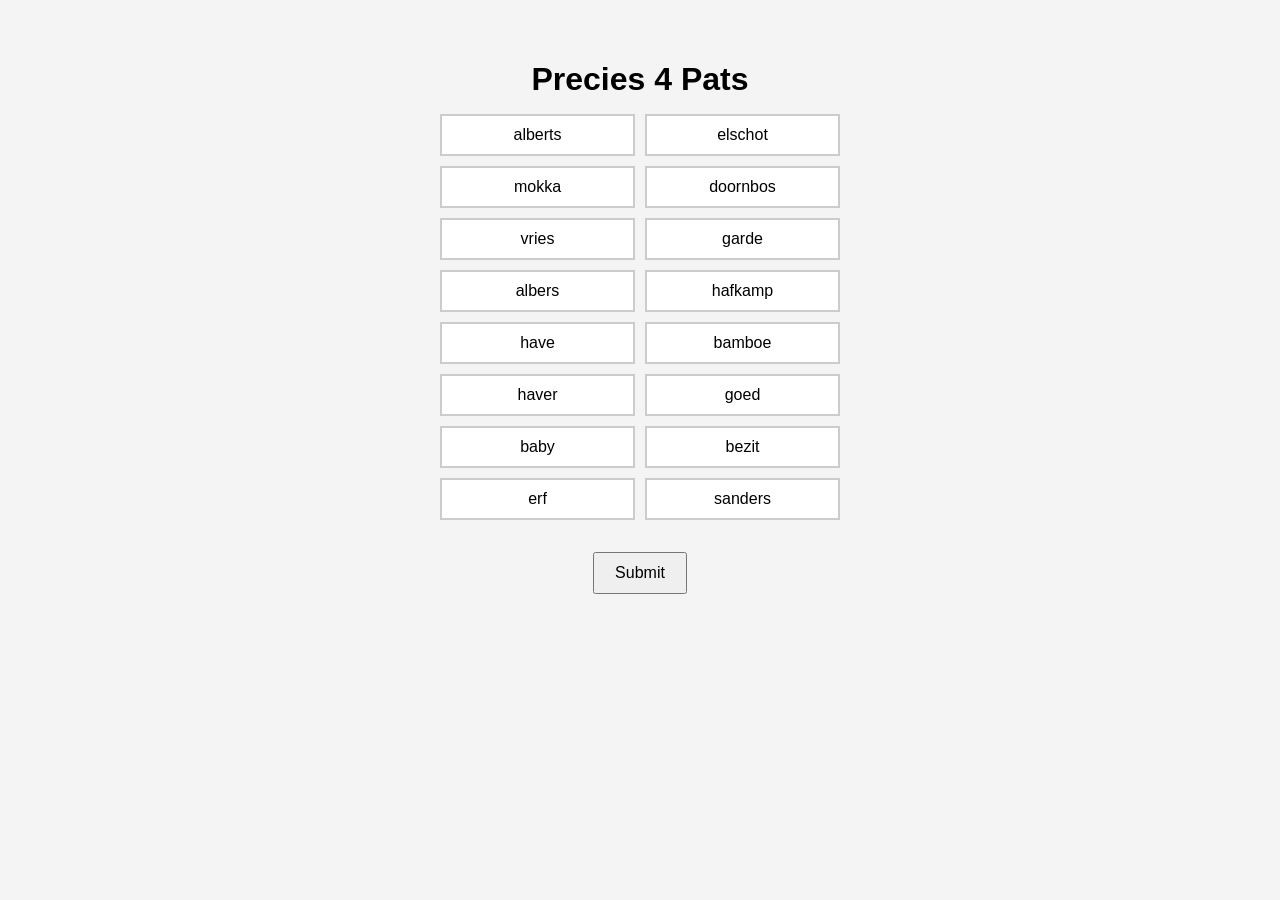
==== index.html @ 6142255e "Add files via upload" ====
<!DOCTYPE html>
<html lang="nl">
<head>
  <meta charset="UTF-8">
  <title>Connections Game</title>
  <style>
    body {
      font-family: sans-serif;
      background-color: #f4f4f4;
      padding: 2em;
      text-align: center;
    }
    h1 {
      margin-bottom: 0.5em;
    }
    #grid {
      display: grid;
      grid-template-columns: repeat(2, 1fr);
      grid-gap: 10px;
      max-width: 400px;
      margin: 0 auto 1em;
    }
    .word {
      background-color: white;
      border: 2px solid #ccc;
      padding: 10px;
      cursor: pointer;
      user-select: none;
      transition: 0.2s;
    }
    .word.selected {
      background-color: #333;
      color: white;
      border-color: #999;
    }
    .word.correct {
      background-color: #2ecc71;
      color: white;
      pointer-events: none;
    }
    .word.wrong {
      background-color: #e74c3c;
      color: white;
    }
    #submit, #reset {
      margin-top: 1em;
      padding: 10px 20px;
      font-size: 1em;
      cursor: pointer;
    }
    #status {
      margin-top: 1em;
      font-weight: bold;
    }
  </style>
</head>
<body>

<h1>Precies 4 Pats</h1>
<div id="grid"></div>

<button id="submit">Submit</button>
<button id="reset" style="display:none;">Reset Game</button>

<div id="status"></div>

<script>
  // Hardcoded groepen
  const groups = [
    { name: "GTST", words: ["alberts", "elschot", "hafkamp", "sanders"] },
    { name: "Racers", words: ["albers", "doornbos", "garde", "vries"] },
    { name: "Chino", words: ["baby", "bamboe", "haver", "mokka"] },
    { name: "Eigendom", words: ["bezit", "erf", "goed", "have"] }
  ];

  const allWords = groups.flatMap(g => g.words);
  const solutionMap = {};
  groups.forEach((group, i) => {
    group.words.forEach(word => solutionMap[word] = i);
  });

  let shuffledWords = [...allWords].sort(() => Math.random() - 0.5);
  let foundGroups = new Set();
  let selected = [];
  let mistakes = 0;
  const maxMistakes = 5;

  const grid = document.getElementById("grid");
  const status = document.getElementById("status");
  const submitBtn = document.getElementById("submit");
  const resetBtn = document.getElementById("reset");

  function renderGrid() {
    grid.innerHTML = "";
    shuffledWords.forEach(word => {
      const div = document.createElement("div");
      div.className = "word";
      div.textContent = word;
      div.onclick = () => toggleSelect(word, div);
      grid.appendChild(div);
    });
  }

  function toggleSelect(word, element) {
    if (selected.includes(word)) {
      selected = selected.filter(w => w !== word);
      element.classList.remove("selected");
    } else {
      if (selected.length < 4) {
        selected.push(word);
        element.classList.add("selected");
      }
    }
  }

  submitBtn.onclick = () => {
    if (selected.length !== 4) {
      status.textContent = "Selecteer precies vier woorden.";
      return;
    }

    const groupIds = selected.map(word => solutionMap[word]);
    const allSame = groupIds.every(id => id === groupIds[0]);

    if (allSame && !foundGroups.has(groupIds[0])) {
      foundGroups.add(groupIds[0]);
      document.querySelectorAll(".word").forEach(el => {
        if (selected.includes(el.textContent)) {
          el.classList.remove("selected");
          el.classList.add("correct");
          el.onclick = null;
        }
      });
      status.textContent = `Goed gevonden! Groep: ${groups[groupIds[0]].name}`;
    } else {
      mistakes++;
      document.querySelectorAll(".word").forEach(el => {
        if (selected.includes(el.textContent)) {
          el.classList.add("wrong");
          setTimeout(() => el.classList.remove("wrong"), 800);
        }
      });
      status.textContent = `Fout! Aantal fouten: ${mistakes} / ${maxMistakes}`;
    }

    selected = [];
    document.querySelectorAll(".selected").forEach(el => el.classList.remove("selected"));

    if (foundGroups.size === 4) {
      status.textContent = "🎉 Gefeliciteerd! Je hebt alles gevonden!";
      submitBtn.disabled = true;
      resetBtn.style.display = "inline";
    } else if (mistakes >= maxMistakes) {
      status.textContent = "😢 Te veel fouten!";
      showSolutions();
      submitBtn.disabled = true;
      resetBtn.style.display = "inline";
    }
  };

  function showSolutions() {
  const container = document.createElement("div");
  container.style.marginTop = "1em";
  container.style.textAlign = "center";
  container.innerHTML = "<h3>De juiste groepen waren:</h3>";

  groups.forEach(group => {
    const groupDiv = document.createElement("div");
    groupDiv.style.marginBottom = "0.5em";
    groupDiv.innerHTML = `<strong>${group.name}:</strong> ${group.words.join(", ")}`;
    container.appendChild(groupDiv);
  });

  status.appendChild(container);

  document.querySelectorAll(".word").forEach(el => {
    const groupId = solutionMap[el.textContent];
    if (!foundGroups.has(groupId)) {
      el.classList.remove("selected");
      el.classList.add("correct");
      el.onclick = null;
    }
  });
}


  resetBtn.onclick = () => {
    foundGroups.clear();
    mistakes = 0;
    selected = [];
    shuffledWords = [...allWords].sort(() => Math.random() - 0.5);
    submitBtn.disabled = false;
    resetBtn.style.display = "none";
    status.textContent = "";
    renderGrid();
  };

  renderGrid();
</script>

</body>
</html>
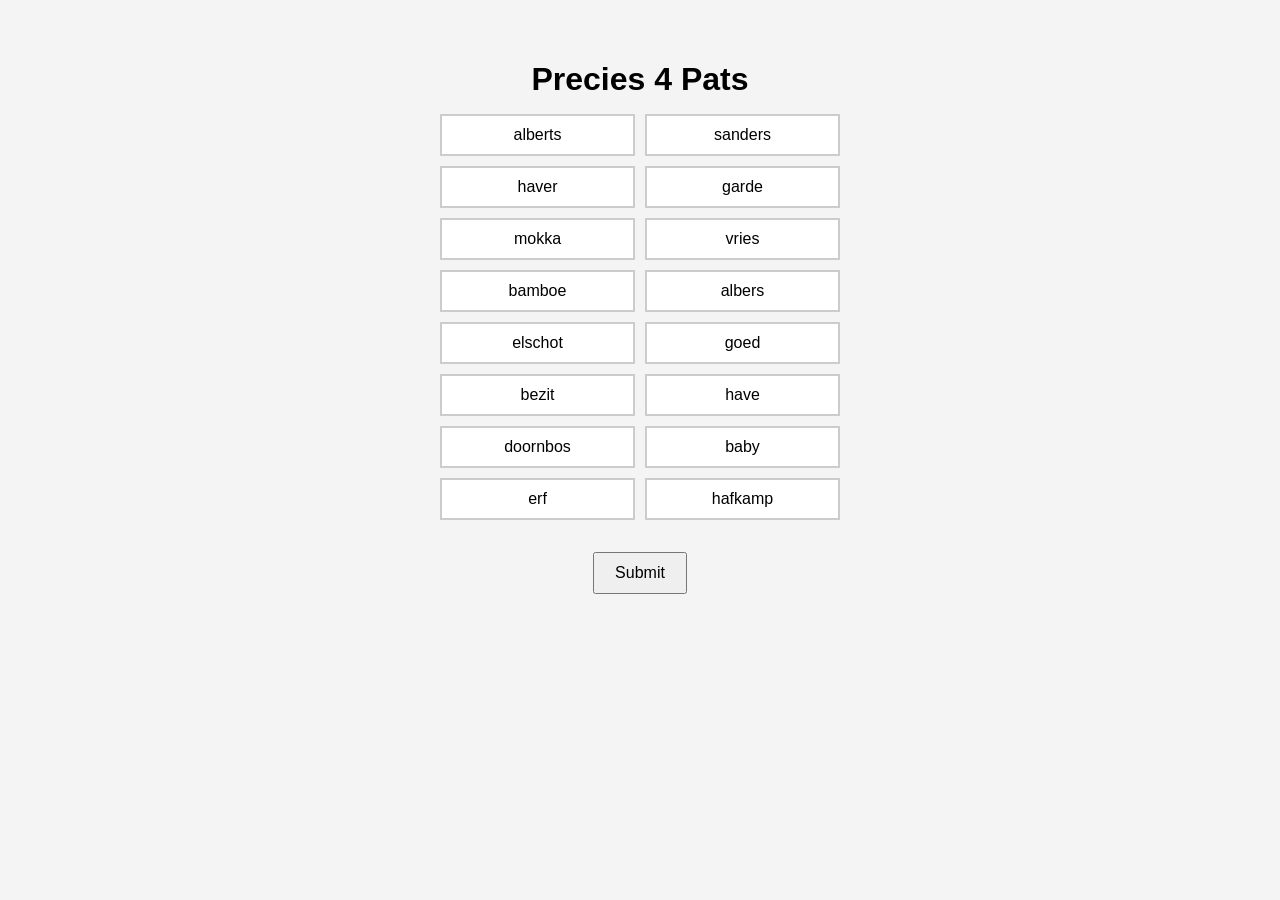
==== commit d68232ae: "Add files via upload" ====
--- a/index.html
+++ b/index.html
@@ -65,8 +65,23 @@
 <div id="status"></div>
 
 <script>
-  // Hardcoded groepen
-  const groups = [
+  // Haal ?game=... uit de URL
+  function parseGameFromURL() {
+    const params = new URLSearchParams(window.location.search);
+    if (params.has("game")) {
+      try {
+        const raw = atob(decodeURIComponent(params.get("game")));
+        return JSON.parse(raw);
+      } catch (e) {
+        alert("Kon het spel niet laden. Link is ongeldig of beschadigd.");
+        return null;
+      }
+    }
+    return null;
+  }
+
+  // Gebruik data uit URL of fallback naar hardcoded testdata
+  const groups = parseGameFromURL() || [
     { name: "GTST", words: ["alberts", "elschot", "hafkamp", "sanders"] },
     { name: "Racers", words: ["albers", "doornbos", "garde", "vries"] },
     { name: "Chino", words: ["baby", "bamboe", "haver", "mokka"] },
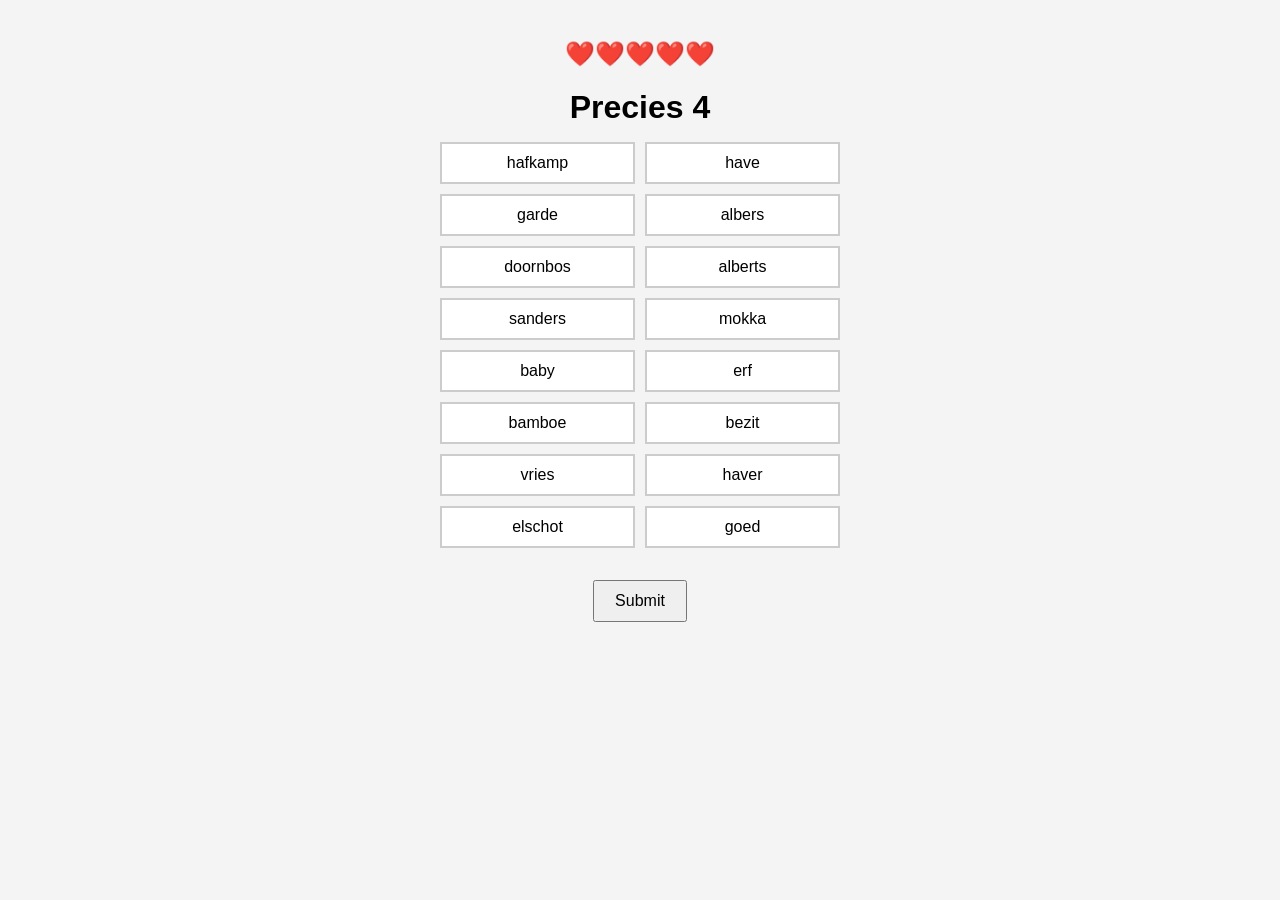
==== commit a0791d47: "Add files via upload" ====
--- a/index.html
+++ b/index.html
@@ -2,7 +2,7 @@
 <html lang="nl">
 <head>
   <meta charset="UTF-8">
-  <title>Connections Game</title>
+  <title>Precies 4</title>
   <style>
     body {
       font-family: sans-serif;
@@ -52,11 +52,19 @@
       margin-top: 1em;
       font-weight: bold;
     }
+    #levensMeter {
+        position: center;
+        top: 10px;
+        right: 10px;
+        font-size: 1.5em;
+        user-select: none;
+    }
+
   </style>
 </head>
 <body>
-
-<h1>Precies 4 Pats</h1>
+<div id="levensMeter"></div>
+<h1>Precies 4</h1>
 <div id="grid"></div>
 
 <button id="submit">Submit</button>
@@ -104,74 +112,106 @@
   const status = document.getElementById("status");
   const submitBtn = document.getElementById("submit");
   const resetBtn = document.getElementById("reset");
-
-  function renderGrid() {
-    grid.innerHTML = "";
-    shuffledWords.forEach(word => {
-      const div = document.createElement("div");
-      div.className = "word";
-      div.textContent = word;
-      div.onclick = () => toggleSelect(word, div);
-      grid.appendChild(div);
+  const levensMeter = document.getElementById("levensMeter");
+
+  function updateLevensMeter() {
+    const max = maxMistakes;
+    const used = mistakes;
+    const remaining = max - used;
+    levensMeter.textContent = "❤️".repeat(remaining) + "🖤".repeat(used);
+  }
+
+  function toggleSelect(word, element) {
+  if (selected.includes(word)) {
+    selected = selected.filter(w => w !== word);
+    element.classList.remove("selected");
+    submitBtn.disabled = selected.length !== 4;
+  } else {
+    if (selected.length === 4) {
+      // Reset bij klik op vijfde woord
+      document.querySelectorAll(".selected").forEach(el => el.classList.remove("selected"));
+      selected = [];
+    }
+    selected.push(word);
+    element.classList.add("selected");
+    submitBtn.disabled = selected.length !== 4;
+  }
+}
+function renderGrid() {
+  grid.innerHTML = "";
+  shuffledWords.forEach(word => {
+    const div = document.createElement("div");
+    div.className = "word";
+    div.textContent = word;
+    div.onclick = () => toggleSelect(word, div);
+    grid.appendChild(div);
+  });
+}
+
+
+  submitBtn.onclick = () => {
+  if (selected.length !== 4) {
+    status.textContent = "Selecteer precies vier woorden.";
+    return;
+  }
+
+  const groupIds = selected.map(word => solutionMap[word]);
+  const groupCount = groupIds.reduce((acc, id) => {
+    acc[id] = (acc[id] || 0) + 1;
+    return acc;
+  }, {});
+  const groupEntries = Object.entries(groupCount);
+
+  if (groupEntries.length === 1 && !foundGroups.has(groupIds[0])) {
+    // correcte groep
+    foundGroups.add(groupIds[0]);
+    document.querySelectorAll(".word").forEach(el => {
+      if (selected.includes(el.textContent)) {
+        el.classList.remove("selected");
+        el.classList.add("correct");
+        el.onclick = null;
+      }
     });
-  }
-
-  function toggleSelect(word, element) {
-    if (selected.includes(word)) {
-      selected = selected.filter(w => w !== word);
-      element.classList.remove("selected");
-    } else {
-      if (selected.length < 4) {
-        selected.push(word);
-        element.classList.add("selected");
+    status.innerHTML = `Goed gevonden! Groep: ${groups[groupIds[0]].name}<br>Aantal fouten: ${mistakes} / ${maxMistakes}`;
+    selected = [];
+  } else {
+    mistakes++;
+    updateLevensMeter();
+    document.querySelectorAll(".word").forEach(el => {
+      if (selected.includes(el.textContent)) {
+        el.classList.add("wrong");
+        setTimeout(() => el.classList.remove("wrong"), 600);
       }
-    }
-  }
-
-  submitBtn.onclick = () => {
-    if (selected.length !== 4) {
-      status.textContent = "Selecteer precies vier woorden.";
-      return;
-    }
-
-    const groupIds = selected.map(word => solutionMap[word]);
-    const allSame = groupIds.every(id => id === groupIds[0]);
-
-    if (allSame && !foundGroups.has(groupIds[0])) {
-      foundGroups.add(groupIds[0]);
-      document.querySelectorAll(".word").forEach(el => {
-        if (selected.includes(el.textContent)) {
-          el.classList.remove("selected");
-          el.classList.add("correct");
-          el.onclick = null;
-        }
-      });
-      status.textContent = `Goed gevonden! Groep: ${groups[groupIds[0]].name}`;
-    } else {
-      mistakes++;
-      document.querySelectorAll(".word").forEach(el => {
-        if (selected.includes(el.textContent)) {
-          el.classList.add("wrong");
-          setTimeout(() => el.classList.remove("wrong"), 800);
-        }
-      });
-      status.textContent = `Fout! Aantal fouten: ${mistakes} / ${maxMistakes}`;
-    }
-
-    selected = [];
-    document.querySelectorAll(".selected").forEach(el => el.classList.remove("selected"));
-
-    if (foundGroups.size === 4) {
-      status.textContent = "🎉 Gefeliciteerd! Je hebt alles gevonden!";
-      submitBtn.disabled = true;
-      resetBtn.style.display = "inline";
-    } else if (mistakes >= maxMistakes) {
-      status.textContent = "😢 Te veel fouten!";
-      showSolutions();
-      submitBtn.disabled = true;
-      resetBtn.style.display = "inline";
-    }
-  };
+    });
+
+    let feedback = "";
+
+    if (groupEntries.some(([_, count]) => count === 3)) {
+        feedback += "Bijna goed – slechts één woord is fout.<br>";
+    }
+
+    feedback += `Aantal fouten: ${mistakes} / ${maxMistakes}`;
+    status.innerHTML = feedback;
+
+
+    // Disable submit until selectie verandert
+    submitBtn.disabled = true;
+  }
+
+  if (foundGroups.size === 4) {
+    status.innerHTML = "🎉 Gefeliciteerd! Je hebt alles gevonden!<br>" +
+                   `Aantal fouten: ${mistakes} / ${maxMistakes}`;
+    submitBtn.disabled = true;
+    resetBtn.style.display = "inline";
+  } else if (mistakes >= maxMistakes) {
+    status.innerHTML = "😢 Het is niet gelukt!<br>" +
+                   `Aantal fouten: ${mistakes} / ${maxMistakes}`;
+    showSolutions();
+    submitBtn.disabled = true;
+    resetBtn.style.display = "inline";
+  }
+};
+
 
   function showSolutions() {
   const container = document.createElement("div");
@@ -202,6 +242,7 @@
   resetBtn.onclick = () => {
     foundGroups.clear();
     mistakes = 0;
+    updateLevensMeter();
     selected = [];
     shuffledWords = [...allWords].sort(() => Math.random() - 0.5);
     submitBtn.disabled = false;
@@ -211,6 +252,7 @@
   };
 
   renderGrid();
+  updateLevensMeter();
 </script>
 
 </body>
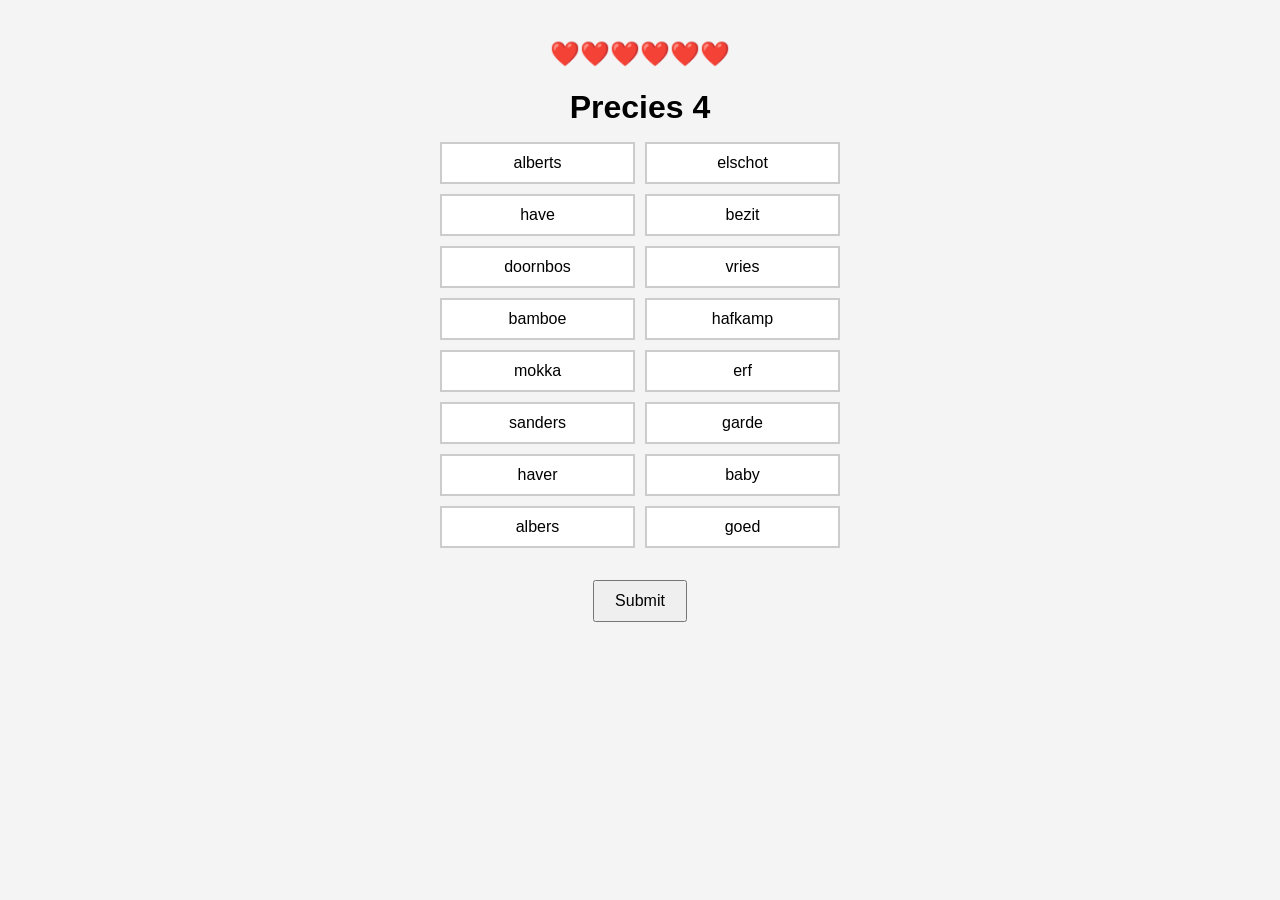
==== commit 8201d161: "Add files via upload" ====
--- a/index.html
+++ b/index.html
@@ -106,7 +106,7 @@
   let foundGroups = new Set();
   let selected = [];
   let mistakes = 0;
-  const maxMistakes = 5;
+  const maxMistakes = 6;
 
   const grid = document.getElementById("grid");
   const status = document.getElementById("status");
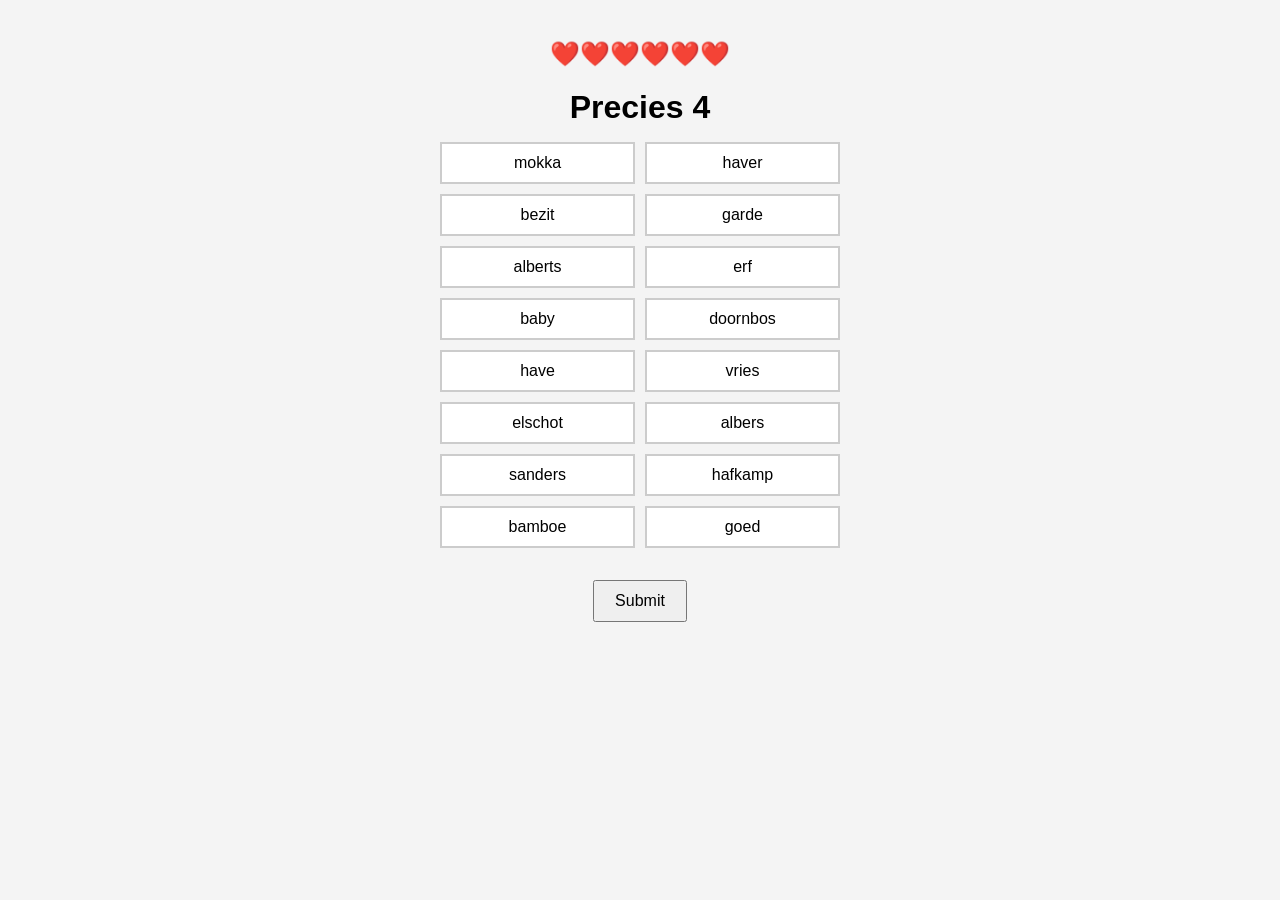
==== commit a77358f6: "Add files via upload" ====
--- a/index.html
+++ b/index.html
@@ -42,6 +42,23 @@
       background-color: #e74c3c;
       color: white;
     }
+    .word.group-0 {
+        background-color: #72c0f4; /* blauw */
+        color: white;
+    }
+    .word.group-1 {
+        background-color: #72f6a9; /* groen */
+        color: white;
+    }
+    .word.group-2 {
+        background-color: #fcdf67; /* geel */
+        color: black;
+    }
+    .word.group-3 {
+        background-color: #f4b1e0; /* roze */
+        color: white;
+}
+  
     #submit, #reset {
       margin-top: 1em;
       padding: 10px 20px;
@@ -106,6 +123,7 @@
   let foundGroups = new Set();
   let selected = [];
   let mistakes = 0;
+  let triedCombinations = new Set();
   const maxMistakes = 6;
 
   const grid = document.getElementById("grid");
@@ -149,11 +167,23 @@
 }
 
 
-  submitBtn.onclick = () => {
+submitBtn.onclick = () => {
   if (selected.length !== 4) {
     status.textContent = "Selecteer precies vier woorden.";
     return;
   }
+
+  const combinationKey = selected.slice().sort().join(",");
+
+  if (triedCombinations.has(combinationKey)) {
+    status.innerHTML = "Deze combinatie had je al geprobeerd!<br>" +
+                       `Aantal fouten: ${mistakes} / ${maxMistakes}`;
+    return;
+  }
+
+  triedCombinations.add(combinationKey);
+
+  // hierna volgt de fout/groepverwerking
 
   const groupIds = selected.map(word => solutionMap[word]);
   const groupCount = groupIds.reduce((acc, id) => {
@@ -168,7 +198,7 @@
     document.querySelectorAll(".word").forEach(el => {
       if (selected.includes(el.textContent)) {
         el.classList.remove("selected");
-        el.classList.add("correct");
+        el.classList.add(`group-${groupIds[0]}`);
         el.onclick = null;
       }
     });
@@ -231,9 +261,9 @@
   document.querySelectorAll(".word").forEach(el => {
     const groupId = solutionMap[el.textContent];
     if (!foundGroups.has(groupId)) {
-      el.classList.remove("selected");
-      el.classList.add("correct");
-      el.onclick = null;
+        el.classList.remove("selected");
+        el.classList.add(`group-${solutionMap[el.textContent]}`);
+        el.onclick = null;
     }
   });
 }
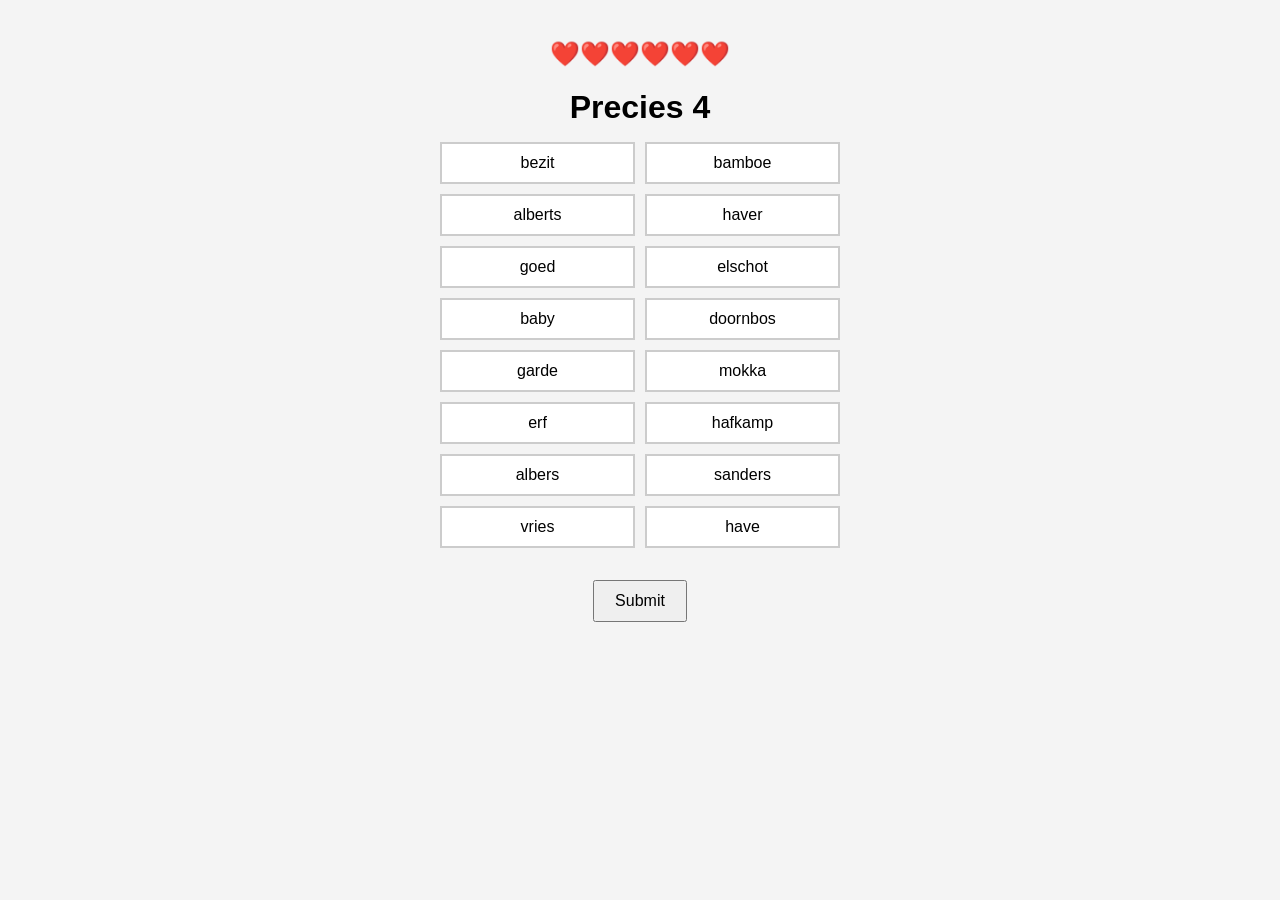
==== commit ff489bfb: "Add files via upload" ====
--- a/index.html
+++ b/index.html
@@ -44,11 +44,11 @@
     }
     .word.group-0 {
         background-color: #72c0f4; /* blauw */
-        color: white;
+        color: black;
     }
     .word.group-1 {
         background-color: #72f6a9; /* groen */
-        color: white;
+        color: black;
     }
     .word.group-2 {
         background-color: #fcdf67; /* geel */
@@ -56,7 +56,7 @@
     }
     .word.group-3 {
         background-color: #f4b1e0; /* roze */
-        color: white;
+        color: rgb(0, 0, 0);
 }
   
     #submit, #reset {
@@ -183,8 +183,6 @@
 
   triedCombinations.add(combinationKey);
 
-  // hierna volgt de fout/groepverwerking
-
   const groupIds = selected.map(word => solutionMap[word]);
   const groupCount = groupIds.reduce((acc, id) => {
     acc[id] = (acc[id] || 0) + 1;
@@ -202,9 +200,22 @@
         el.onclick = null;
       }
     });
-    status.innerHTML = `Goed gevonden! Groep: ${groups[groupIds[0]].name}<br>Aantal fouten: ${mistakes} / ${maxMistakes}`;
+
+    const groupName = groups[groupIds[0]].name;
+    let feedback = `Goed gevonden! Groep: ${groupName}<br>Aantal fouten: ${mistakes} / ${maxMistakes}`;
+
     selected = [];
+
+    if (foundGroups.size === 4) {
+      feedback += `<br>🎉 Gefeliciteerd! Je hebt alles gevonden!`;
+      submitBtn.disabled = true;
+      resetBtn.style.display = "inline";
+    }
+
+    status.innerHTML = feedback;
+
   } else {
+    // fout
     mistakes++;
     updateLevensMeter();
     document.querySelectorAll(".word").forEach(el => {
@@ -217,28 +228,22 @@
     let feedback = "";
 
     if (groupEntries.some(([_, count]) => count === 3)) {
-        feedback += "Bijna goed – slechts één woord is fout.<br>";
+      feedback += "Bijna goed – slechts één woord is fout.<br>";
     }
 
     feedback += `Aantal fouten: ${mistakes} / ${maxMistakes}`;
     status.innerHTML = feedback;
 
-
     // Disable submit until selectie verandert
     submitBtn.disabled = true;
-  }
-
-  if (foundGroups.size === 4) {
-    status.innerHTML = "🎉 Gefeliciteerd! Je hebt alles gevonden!<br>" +
-                   `Aantal fouten: ${mistakes} / ${maxMistakes}`;
-    submitBtn.disabled = true;
-    resetBtn.style.display = "inline";
-  } else if (mistakes >= maxMistakes) {
-    status.innerHTML = "😢 Het is niet gelukt!<br>" +
-                   `Aantal fouten: ${mistakes} / ${maxMistakes}`;
-    showSolutions();
-    submitBtn.disabled = true;
-    resetBtn.style.display = "inline";
+
+    if (mistakes >= maxMistakes) {
+      status.innerHTML = "😢 Het is niet gelukt!<br>" +
+                         `Aantal fouten: ${mistakes} / ${maxMistakes}`;
+      showSolutions();
+      submitBtn.disabled = true;
+      resetBtn.style.display = "inline";
+    }
   }
 };
 
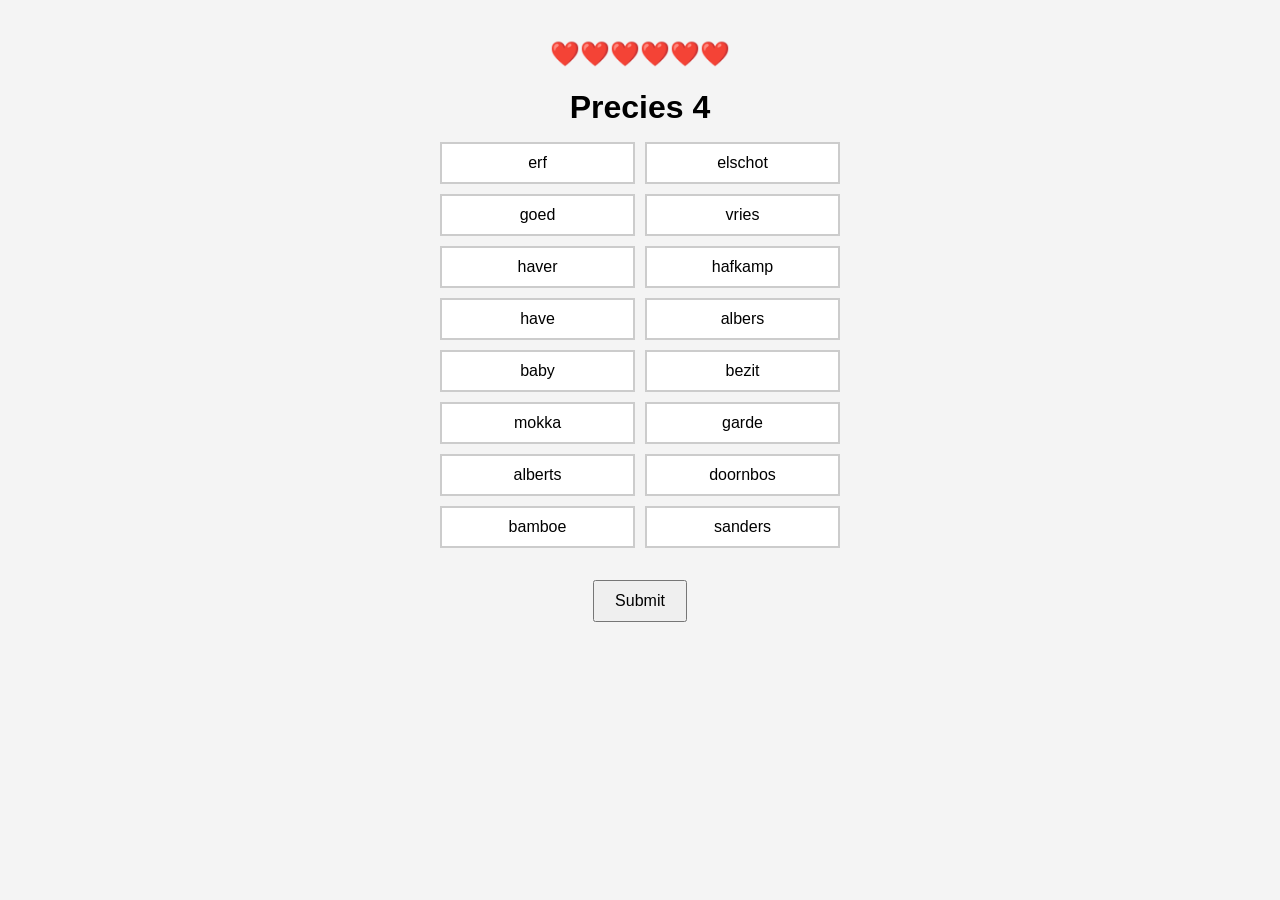
==== commit 06fbe5e0: "Add files via upload" ====
--- a/index.html
+++ b/index.html
@@ -119,34 +119,33 @@
     group.words.forEach(word => solutionMap[word] = i);
   });
 
-  let shuffledWords = [...allWords].sort(() => Math.random() - 0.5);
-  let foundGroups = new Set();
-  let selected = [];
-  let mistakes = 0;
-  let triedCombinations = new Set();
-  const maxMistakes = 6;
-
-  const grid = document.getElementById("grid");
-  const status = document.getElementById("status");
-  const submitBtn = document.getElementById("submit");
-  const resetBtn = document.getElementById("reset");
-  const levensMeter = document.getElementById("levensMeter");
-
-  function updateLevensMeter() {
-    const max = maxMistakes;
-    const used = mistakes;
-    const remaining = max - used;
-    levensMeter.textContent = "❤️".repeat(remaining) + "🖤".repeat(used);
-  }
-
-  function toggleSelect(word, element) {
+ let shuffledWords;
+let foundGroups = new Set();
+let selected = [];
+let mistakes = 0;
+let triedCombinations = new Set();
+const maxMistakes = 6;
+
+const grid = document.getElementById("grid");
+const status = document.getElementById("status");
+const submitBtn = document.getElementById("submit");
+const resetBtn = document.getElementById("reset");
+const levensMeter = document.getElementById("levensMeter");
+
+function updateLevensMeter() {
+  const max = maxMistakes;
+  const used = mistakes;
+  const remaining = max - used;
+  levensMeter.textContent = "❤️".repeat(remaining) + "🖤".repeat(used);
+}
+
+function toggleSelect(word, element) {
   if (selected.includes(word)) {
     selected = selected.filter(w => w !== word);
     element.classList.remove("selected");
     submitBtn.disabled = selected.length !== 4;
   } else {
     if (selected.length === 4) {
-      // Reset bij klik op vijfde woord
       document.querySelectorAll(".selected").forEach(el => el.classList.remove("selected"));
       selected = [];
     }
@@ -155,6 +154,7 @@
     submitBtn.disabled = selected.length !== 4;
   }
 }
+
 function renderGrid() {
   grid.innerHTML = "";
   shuffledWords.forEach(word => {
@@ -165,6 +165,13 @@
     grid.appendChild(div);
   });
 }
+
+document.addEventListener("DOMContentLoaded", () => {
+  shuffledWords = [...allWords].sort(() => Math.random() - 0.5);
+  renderGrid();
+  updateLevensMeter();
+});
+
 
 
 submitBtn.onclick = () => {
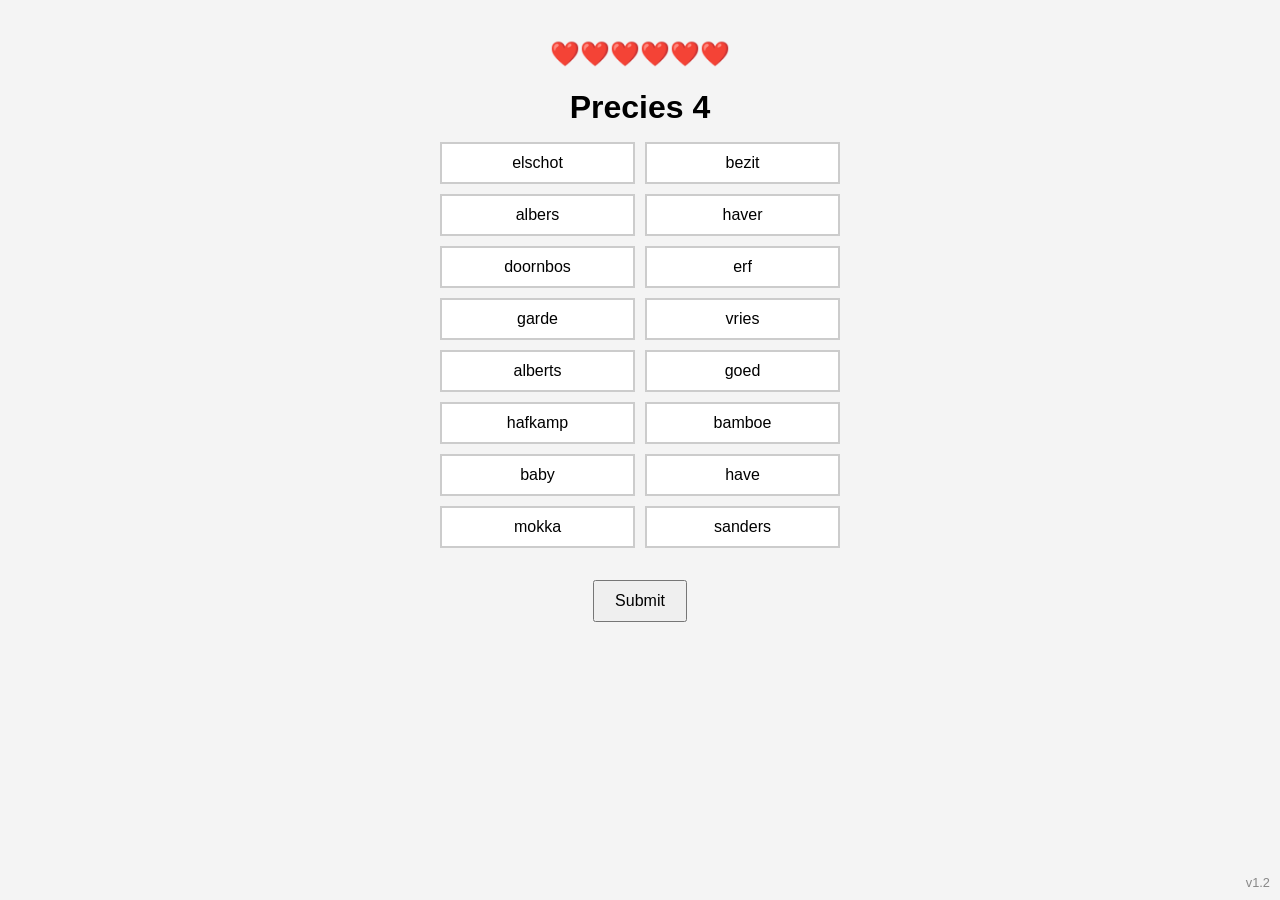
==== commit 6719f0fa: "Add files via upload" ====
--- a/index.html
+++ b/index.html
@@ -296,6 +296,9 @@
   renderGrid();
   updateLevensMeter();
 </script>
+<div style="position: fixed; bottom: 10px; right: 10px; font-size: 0.8em; color: #888;">
+  v1.2
+</div>
 
 </body>
 </html>
